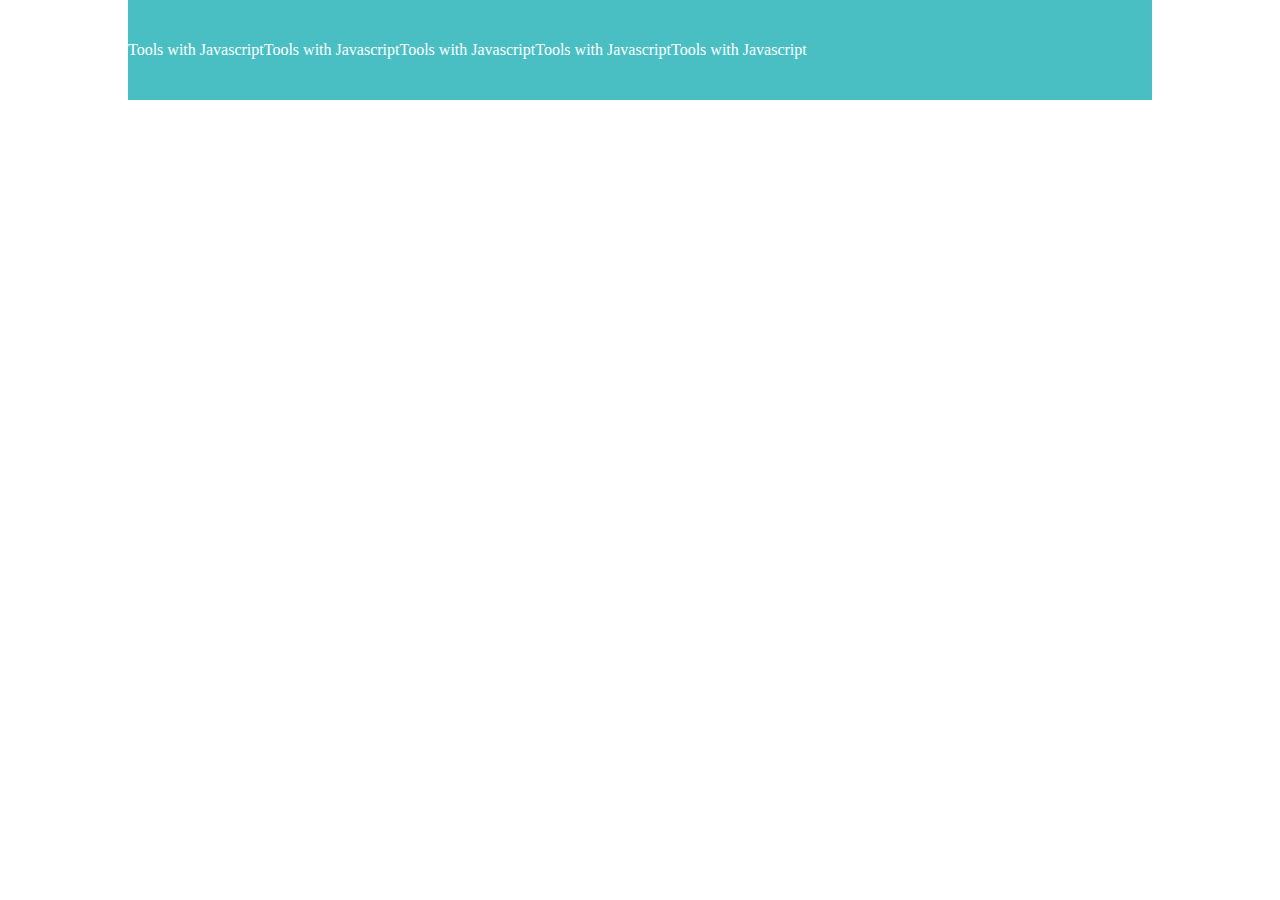
==== bonus/index.html @ 9bb2fd73 "update" ====
<!DOCTYPE html>
<html lang="en">
<head>
    <meta charset="UTF-8">
    <meta name="viewport" content="width=device-width, initial-scale=1.0">
    <link rel="stylesheet" href="css/framework.css">
    <link rel="stylesheet" href="css/style.css">
    <link rel="stylesheet" href="https://cdnjs.cloudflare.com/ajax/libs/font-awesome/5.15.1/css/all.min.css" integrity="sha512-+4zCK9k+qNFUR5X+cKL9EIR+ZOhtIloNl9GIKS57V1MyNsYpYcUrUeQc9vNfzsWfV28IaLL3i96P9sdNyeRssA==" crossorigin="anonymous" />
    <title>Document</title>
</head>
<body>
    <header>
            <nav>
                <div class="bar ms_text_white">
                    <ul>
                        <li>Tools with Javascript <i class="fas fa-sort-down"></i></li>
                        <li>Tools with Javascript <i class="fas fa-sort-down"></i></li>
                        <li>Tools with Javascript <i class="fas fa-sort-down"></i></li>
                        <li>Tools with Javascript <i class="fas fa-sort-down"></i></li>
                        <li>Tools with Javascript <i class="fas fa-sort-down"></i></li>
                    </ul>
                </div>
            </nav>
    </header>
    <main>
       
    </main>
    <footer>
        
    </footer>
    <script src="js/script.js"></script>
</body>
</html>
---- bonus/css/framework.css ----
* {
    margin: 0;
    padding: 0;
    box-sizing: border-box;
  }
  .container{
    width: 80%;
  }
  ul{
    list-style: none;
    
  }
  a{
    text-decoration: none;
    color: rgb(184, 157, 157);
  }
  .row h2{
    color: #031c4e;
    padding-bottom: 10px;
    font-weight: bold;
   }
    /* tipografy */
    h1 {
      font-size: 55px;
    }
    p{
        font-size: 20px;
    }
    .font_size_35{
      font-size: 35px;
    }
    .font_size_18{
      font-size: 18px;
      
    }
    .font_size_25{
      font-size: 30px;
      
    }
    .text-center{
      text-align: center;
    }
    .text-underline:hover{
      text-decoration: underline;
    }
    /* text-color/ bg color / bold */
  .ms_green {
      background-color: #1abc9c;
    }
    .text_tras_up{
      text-transform: uppercase;
    }
    .bold{
      font-weight: bold;
    }
    .ms_text_white {
      color: white;
    }
    .ms_text_black {
      color: black;
    }
    
    .ms_text_blue{
        color: #006aff;
    }
    .ms_text_darkblue{
      color: #031c4e;
    }
    .text_color-grey{
      color: #77797D;
    } 
     .bg_color_section{
      background-color: #f3f5f9;
    }
    .bg_color_blue{
      background-color:#579aff ;
    }
  .width_100{
      max-width: 100%;
      }
      .width_80{
        width: 80%;
      }
    .width_50{
      width: 50%;
    }
    .width_40{
      width: 40%;
    }
    .width_25{
      width: 25%;
    } 
     .width_10{
      width: 10%;
    } 
  
    /* margini */
    .m_top_bottom_100{
      margin:100px 0 ;
    }
    .m_bottom_100{
      margin-bottom:100px ;
    }
    .m_top_bott_50{
      margin: 50px 0;
    }
    .m_top_bott_20{
      margin: 20px 0;
    }
    .m_top_bott_10{
      margin: 10px 0;
    }
    .m_top_bott_35{
      margin: 35px 0;
    }
    .m_top_bott_50{
      margin: 50px 0;
    }
    .m_top_10{
      margin-top: 15px;
    }
    .m_top_30{
      margin-top: 30px;
    }
    .m_top_50{
      margin-top: 50px;
    }
    .m_top_100{
      margin-top: 80px;
    }
    .m_bottom_30{
      margin-bottom: 30px;
    }
    .m_bottom_10{
      margin-bottom: 10px;
    }
    .m_top_20{
      margin-top: 20px;
    }
    .m_right_25{
      margin-right:25px ;
    }
    .m_right_20{
      margin-right:20px ;
    }
    .m_right_15{
      margin-right:15px ;
    }
    .m_right_10{
      margin-right:10px ;
    }
    .m_l-r_20{
      margin-right:20px;
      margin-left:20px ;
    }
    .m_l-r_30{
      margin-right:30px;
      margin-left:30px ;
    }
    .m_l-r_20_30{
      margin-right:28px;
      margin-left:20px ;
    }
    .m_left15{
      
      margin-left:15px ;
    }
    /* padding */
    .pd_l_20{
        padding-left: 20px;
      }
      .pd_T-b_30{
        padding:30px ;
      }
    .pd_B_100{
      padding-bottom: 100px;
    }
    .pd_B_50{
      padding-bottom: 50px;
    }
    .pd_B_30{
      padding-bottom: 30px;
    }
    .pd_B_10{
      padding-bottom: 10px;
    }
    .pd_B_5{
      padding-bottom: 20px;
    }
    .pd_20{
      padding: 20px 30px;
    }
    .pd_100_20{
        padding:100px 20px;
    }
    .pd_50{
      padding: 50px;
    }
    .pd_20{
      padding: 20px;
    }
    .pd_t_b_20{
      padding: 20px 0;
    }
    .pd_t_b_10{
      padding: 10px 0;
    }
    
    /* border */
    .border-radius{
    border-radius: 50%;
  }
---- bonus/css/style.css ----
header{
    display: flex;
    justify-content: center;
}
nav{
    width: 80%;
    height: 100px;
    background-color: rgb(73, 191, 196);
    display: flex;
    align-items: center;
}
nav ul {
   display: flex;
 
}
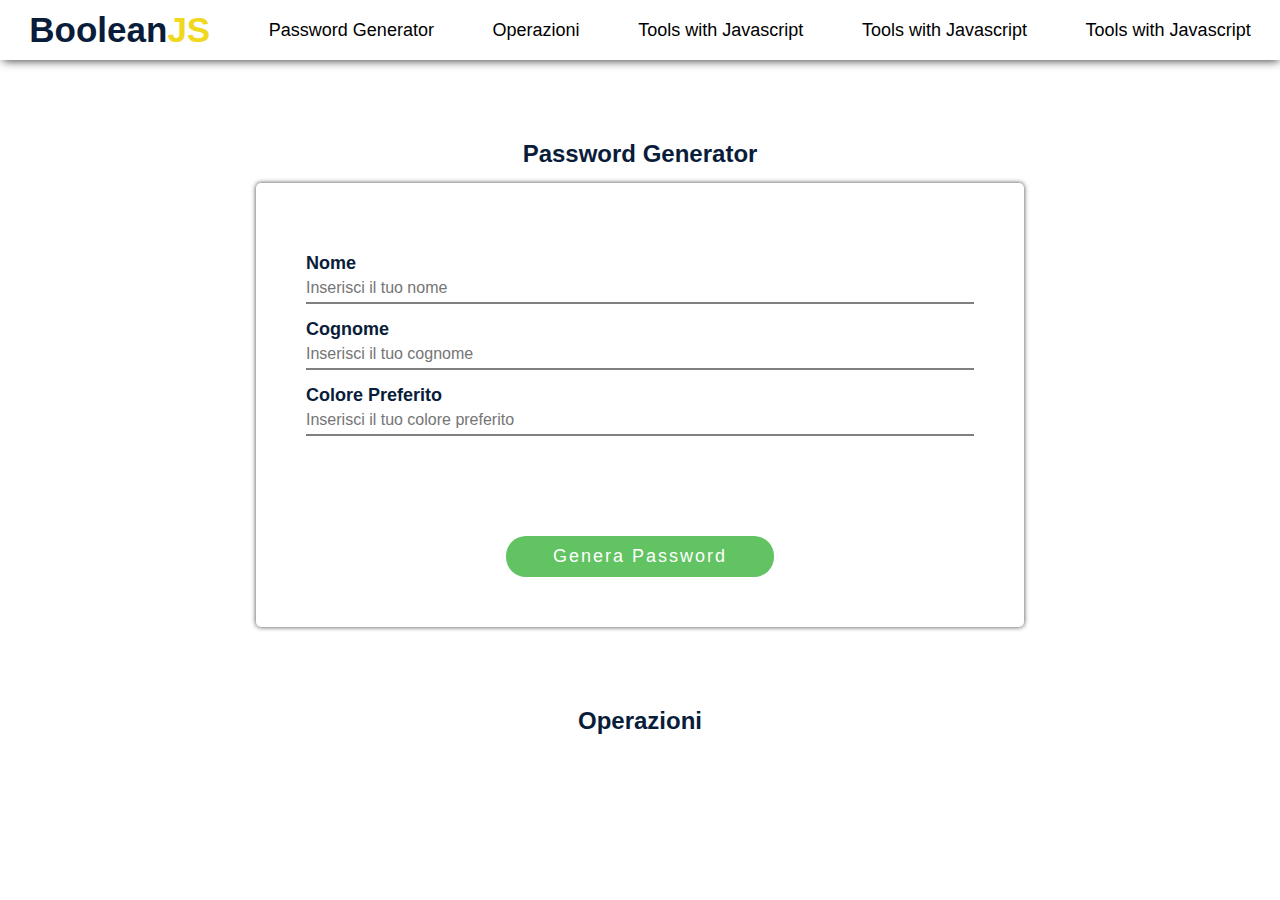
==== commit 1394051e: "bonus complete" ====
--- a/bonus/index.html
+++ b/bonus/index.html
@@ -6,24 +6,46 @@
     <link rel="stylesheet" href="css/framework.css">
     <link rel="stylesheet" href="css/style.css">
     <link rel="stylesheet" href="https://cdnjs.cloudflare.com/ajax/libs/font-awesome/5.15.1/css/all.min.css" integrity="sha512-+4zCK9k+qNFUR5X+cKL9EIR+ZOhtIloNl9GIKS57V1MyNsYpYcUrUeQc9vNfzsWfV28IaLL3i96P9sdNyeRssA==" crossorigin="anonymous" />
-    <title>Document</title>
+    <title>JS - Tool</title>
 </head>
 <body>
     <header>
             <nav>
-                <div class="bar ms_text_white">
+                <div class="bar ms_text_white ">
                     <ul>
-                        <li>Tools with Javascript <i class="fas fa-sort-down"></i></li>
-                        <li>Tools with Javascript <i class="fas fa-sort-down"></i></li>
-                        <li>Tools with Javascript <i class="fas fa-sort-down"></i></li>
-                        <li>Tools with Javascript <i class="fas fa-sort-down"></i></li>
-                        <li>Tools with Javascript <i class="fas fa-sort-down"></i></li>
+                        <li class="font_size_35 bold ms_text_darkblue">Boolean <span style="color: #EFD81D;">JS</span> </i></li>
+                        <li><a href="" > Password Generator</a> </li>
+                        <li><a href="#somma">Operazioni</a>  </li>
+                        <li> <a href="">Tools with Javascript</a> </li>
+                        <li> <a href="">Tools with Javascript</a> </li>
+                        <li> <a href="">Tools with Javascript </a> </li>
                     </ul>
                 </div>
             </nav>
     </header>
     <main>
-       
+       <section id="block" class="  m_top_100 ms_text_darkblue">
+                    <h2>Password Generator</h2>
+                <div class="box password m_top_10">
+                    <div id="message"></div>
+                    <form action="" class="pd_50">
+                        <label for="fname">Nome </label>
+                        <input type="text" id="nome" placeholder="Inserisci il tuo nome">
+                        <label class="m_top_10" for="fname">Cognome </label>
+                        <input type="text" id="cogn" placeholder="Inserisci il tuo cognome">
+                        <label class="m_top_10" for="fname">Colore Preferito </label>
+                        <input type="text" id="color" placeholder="Inserisci il tuo colore preferito">
+                        <div class="m_top_bott_50" id="result"></div>
+                        <button class="button-green" onclick="password()" class="text_tras_up" type="submit">Genera Password</button>
+                       </form>
+                </div>
+       </section>
+       <section id="block" class="  m_top_100 ms_text_darkblue">
+        <h2>Operazioni</h2>
+        <div class="box m_top_10 operazioni">
+            
+        </div>
+    </section>
     </main>
     <footer>
         
--- a/bonus/css/framework.css
+++ b/bonus/css/framework.css
@@ -12,13 +12,9 @@
   }
   a{
     text-decoration: none;
-    color: rgb(184, 157, 157);
-  }
-  .row h2{
-    color: #031c4e;
-    padding-bottom: 10px;
-    font-weight: bold;
-   }
+    
+  }
+ 
     /* tipografy */
     h1 {
       font-size: 55px;
@@ -34,7 +30,7 @@
       
     }
     .font_size_25{
-      font-size: 30px;
+      font-size: 25px;
       
     }
     .text-center{
@@ -64,7 +60,7 @@
         color: #006aff;
     }
     .ms_text_darkblue{
-      color: #031c4e;
+      color: #091D3A;
     }
     .text_color-grey{
       color: #77797D;
--- a/bonus/css/style.css
+++ b/bonus/css/style.css
@@ -1,15 +1,153 @@
+body{
+    font-family: 'Lucida Sans', 'Lucida Sans Regular', 'Lucida Grande', 'Lucida Sans Unicode', Geneva, Verdana, sans-serif;
+}
 header{
     display: flex;
     justify-content: center;
 }
 nav{
-    width: 80%;
-    height: 100px;
-    background-color: rgb(73, 191, 196);
+    width: 100%;
     display: flex;
     align-items: center;
+    
+}
+nav .bar{
+    width: 100%;
+   
+    -webkit-box-shadow: 1px 3px 9px -2px rgba(0,0,0,0.75);
+-moz-box-shadow: 1px 3px 9px -2px rgba(0,0,0,0.75);
+box-shadow: 1px 3px 9px -2px rgba(0,0,0,0.75);
 }
 nav ul {
+    height: 100%;
    display: flex;
- 
+   justify-content: space-around;
+   flex-wrap: wrap;
+   
+}
+nav ul li{
+    height: 100%;
+    display: flex;
+    padding: 10px;
+    width: 100%/6;
+    align-self: center;
+    align-items: center;
+    border-radius:10px ;
+}
+
+nav ul li a{
+    
+    color: black;
+    font-size: 18px;
+   
+}
+nav ul li:not(:first-of-type):hover{
+    transform: scale(1.1);
+    transition: 0.8s;
+    cursor: pointer;
+    background-color: rgba(153, 205, 50, 0.521);
+}
+nav ul li:first-of-type:hover{
+    transform: rotate(360deg);
+    padding: 10px;
+    transition: 2s;
+}
+#block{
+    display: flex;
+    flex-direction: column;
+    align-items: center;
+}
+.box{
+    width: 60%;
+    border-radius: 5px;
+    -webkit-box-shadow: 0px 0px 5px 0px rgba(0,0,0,0.75);
+    -moz-box-shadow: 0px 0px 5px 0px rgba(0,0,0,0.75);
+    box-shadow: 0px 0px 5px 0px rgba(0,0,0,0.75);
+}
+textarea:focus, input:focus{
+    outline: none;
+  box-shadow: none;
+}
+#block input{
+    border:none;
+    border-bottom:2px solid grey;
+    height: 30px;
+    width: 100%;
+}
+#block input:focus{
+    border-bottom: 2px solid rgba(37, 172, 37, 0.726);
+    transition: 0.8s;
+  margin-top:5px ;
+  transform: scale(1);
+}
+#block label{
+    font-size: 18px;
+    font-weight: bold;
+    margin-right:20px ;
+    
+}
+::-webkit-input-placeholder {
+    font-size: 16px;
+    
+}
+#block form{
+    display: flex;
+    flex-direction: column;
+    align-self: flex-end;
+    
+}
+#block form .button-green{
+    width: 40%;
+    display: block;
+    margin: auto;
+    padding: 5px;
+    background-color: rgba(37, 172, 37, 0.726);
+    padding: 10px;
+    border: none;
+    border-radius: 20px;
+    cursor: pointer;
+    outline: none;
+    color: white;
+    font-size: 18px;
+    letter-spacing: 2px;
+}
+#block form button:hover{
+    transform: scale(1.15);
+    transition: 0.8s;
+}
+#message{
+    display: flex;
+    justify-content: center;
+    margin-top: 20px;
+}
+#result{
+   display: flex;
+   justify-content: center;
+   
+}
+#text{
+    color:white; 
+    display: flex;
+    justify-content: center; 
+    background-color:rgba(255, 0, 0, 0.637);
+    padding:10px;
+     font-weight:bold;
+    border-radius: 5px;
+}
+#block form #result span{
+    letter-spacing: 2px;
+    font-size: 18px;
+    display: flex;
+    flex-wrap: wrap;
+}
+
+#block form #result span #result-password{
+    margin: 0 20px;
+    border: none;
+    resize: none;
+    font-size: 18px;
+}
+#block form #result  span i:hover{
+    cursor: pointer;
+    transform: scale(1.1);
 }